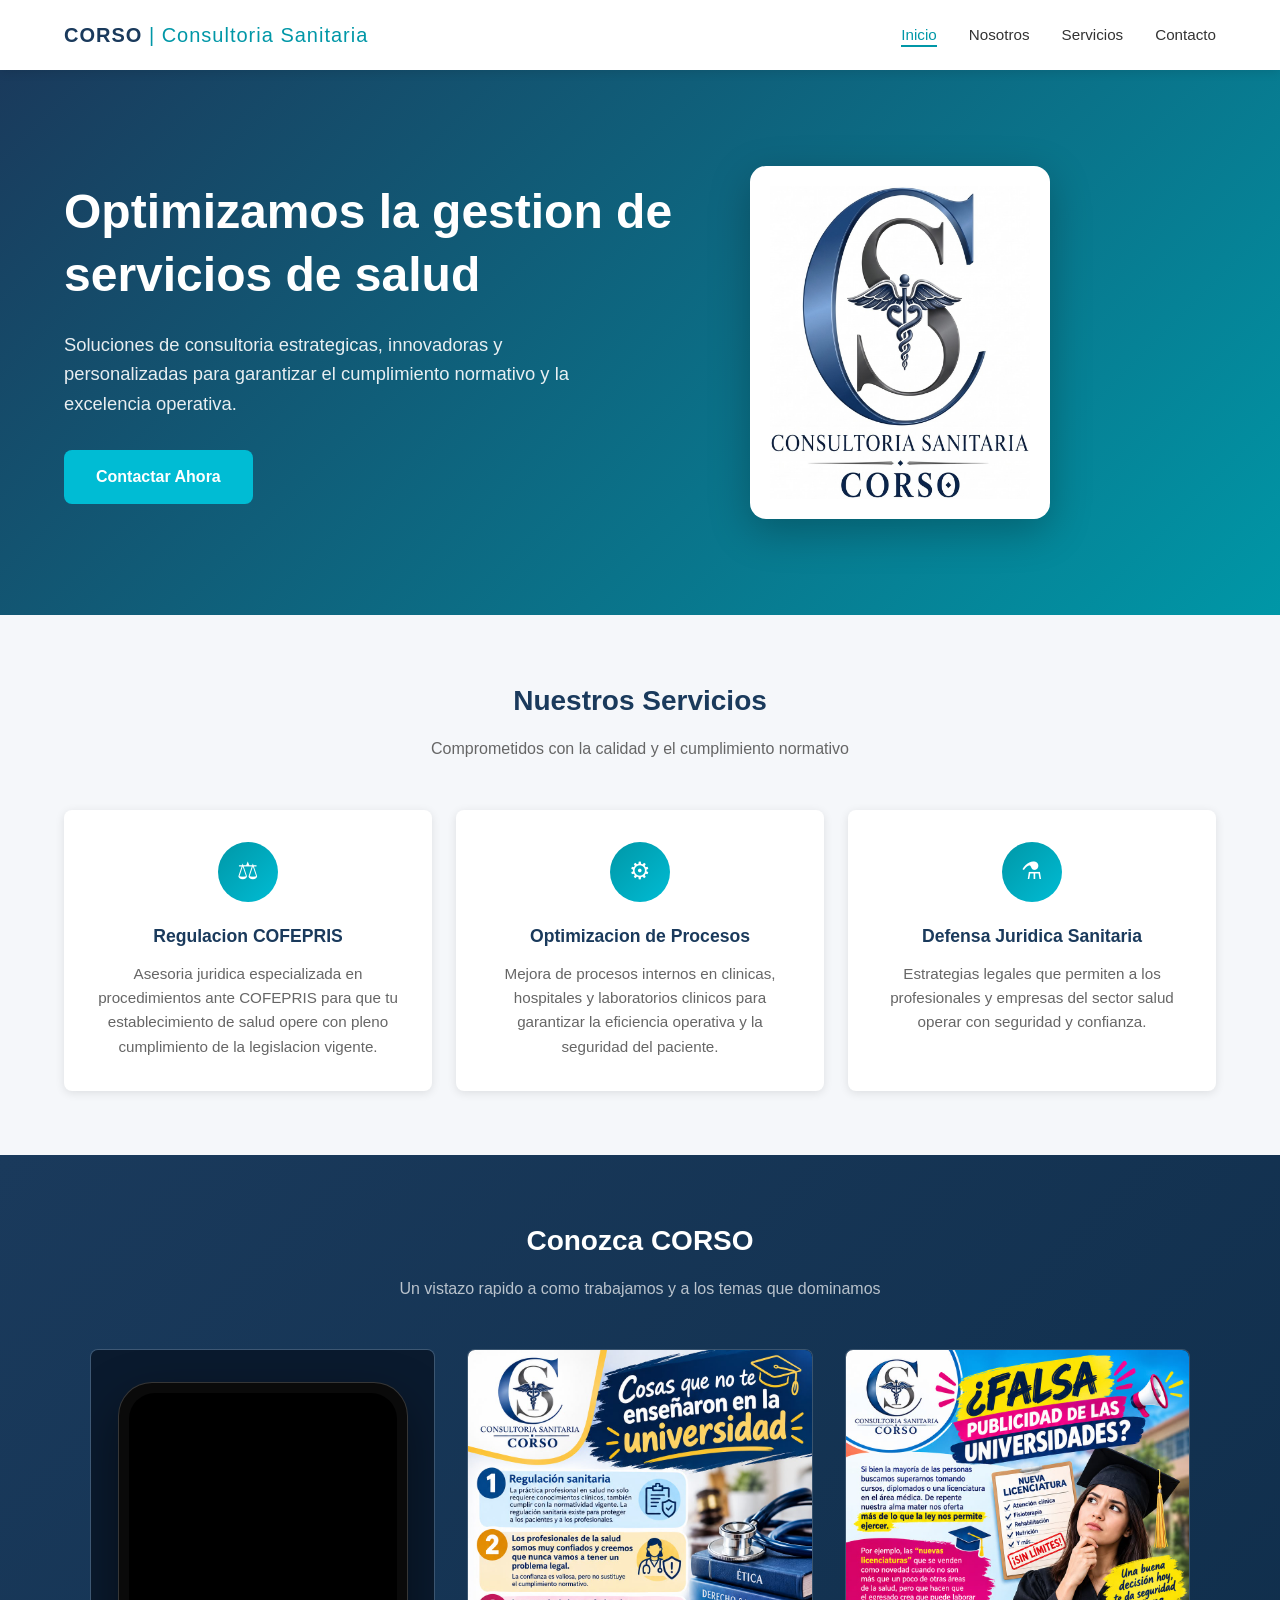
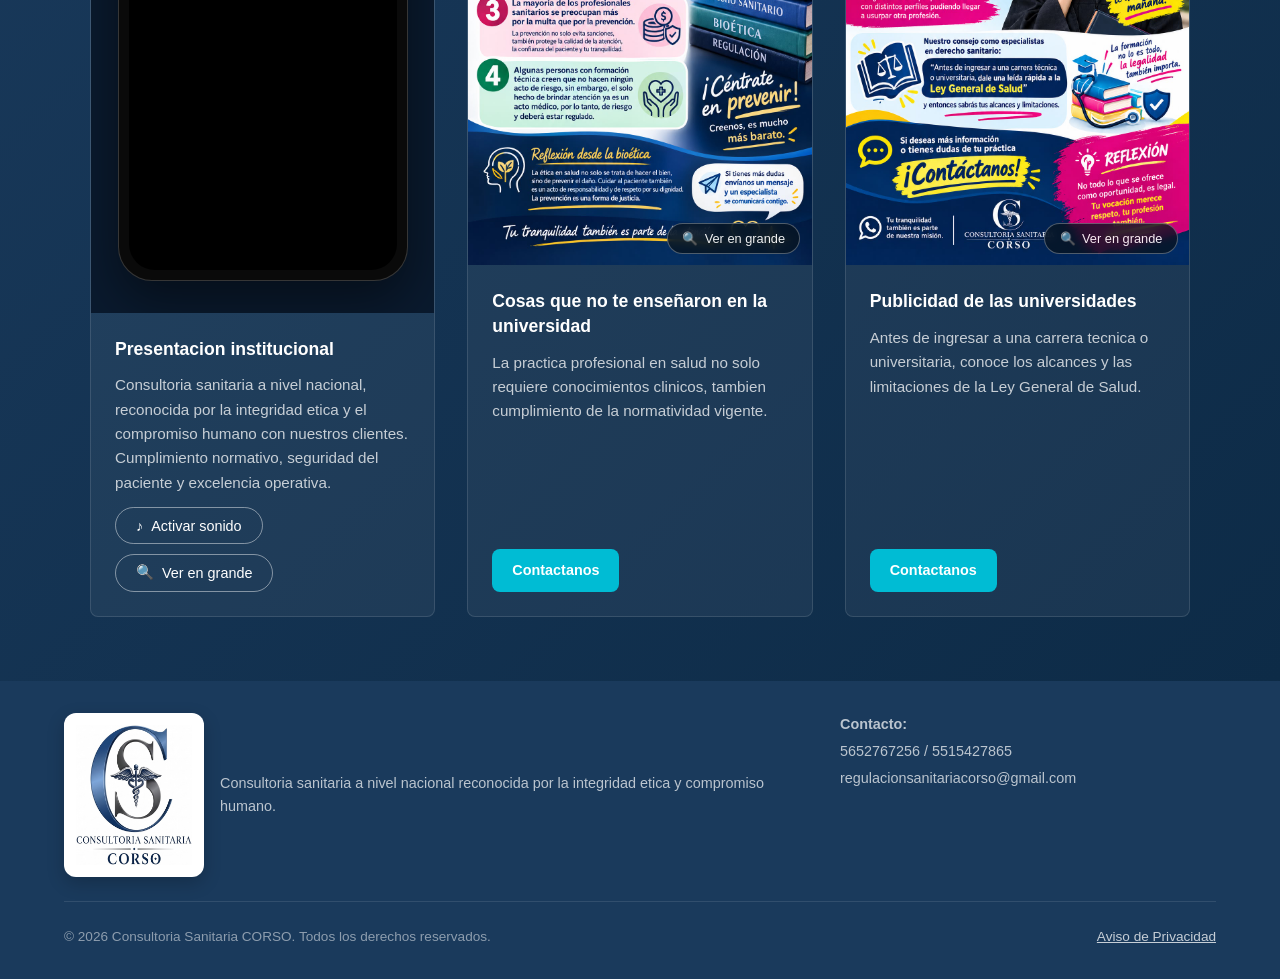
==== index.html @ 430d91f4 "Consultoria Sanitaria CORSO - sitio web estatico" ====
﻿<!DOCTYPE html>
<html lang="es">
<head>
  <meta charset="UTF-8">
  <meta name="viewport" content="width=device-width, initial-scale=1.0">
  <title>Consultoria Sanitaria CORSO</title>
  <link rel="stylesheet" href="css/styles.css">
  <link rel="stylesheet" href="css/lightbox.css">
  <link rel="icon" href="favicon.ico" type="image/x-icon">
  <link rel="apple-touch-icon" href="img/favicon-512.png">
</head>
<body>

  <header class="header">
    <nav class="nav">
      <a href="index.html" class="logo">CORSO <span>| Consultoria Sanitaria</span></a>
      <ul class="nav-links">
        <li><a href="index.html" class="active">Inicio</a></li>
        <li><a href="nosotros.html">Nosotros</a></li>
        <li><a href="servicios.html">Servicios</a></li>
        <li><a href="contacto.html">Contacto</a></li>
      </ul>
      <button class="hamburger" aria-label="Menu">
        <span></span>
        <span></span>
        <span></span>
      </button>
    </nav>
    <div class="mobile-menu">
      <a href="index.html">Inicio</a>
      <a href="nosotros.html">Nosotros</a>
      <a href="servicios.html">Servicios</a>
      <a href="contacto.html">Contacto</a>
    </div>
  </header>

  <section class="hero">
    <div class="container hero-inner">
      <div class="hero-content">
        <h1>Optimizamos la gestion de servicios de salud</h1>
        <p>Soluciones de consultoria estrategicas, innovadoras y personalizadas para garantizar el cumplimiento normativo y la excelencia operativa.</p>
        <a href="contacto.html" class="btn btn-primary">Contactar Ahora</a>
      </div>
      <div class="hero-brand">
        <div class="brand-plate">
          <img src="img/logo.jpg" alt="Consultoria Sanitaria CORSO" width="900" height="1084" fetchpriority="high">
        </div>
      </div>
    </div>
  </section>

  <section class="section">
    <div class="container">
      <div class="section-title">
        <h2>Nuestros Servicios</h2>
        <p>Comprometidos con la calidad y el cumplimiento normativo</p>
      </div>
      <div class="cards-grid">
        <div class="card">
          <div class="card-icon">&#9878;</div>
          <h3>Regulacion COFEPRIS</h3>
          <p>Asesoria juridica especializada en procedimientos ante COFEPRIS para que tu establecimiento de salud opere con pleno cumplimiento de la legislacion vigente.</p>
        </div>
        <div class="card">
          <div class="card-icon">&#9881;</div>
          <h3>Optimizacion de Procesos</h3>
          <p>Mejora de procesos internos en clinicas, hospitales y laboratorios clinicos para garantizar la eficiencia operativa y la seguridad del paciente.</p>
        </div>
        <div class="card">
          <div class="card-icon">&#9879;</div>
          <h3>Defensa Juridica Sanitaria</h3>
          <p>Estrategias legales que permiten a los profesionales y empresas del sector salud operar con seguridad y confianza.</p>
        </div>
      </div>
    </div>
  </section>

  <section class="section video-section" id="conozca-corso">
    <div class="container">
      <div class="section-title">
        <h2>Conozca CORSO</h2>
        <p>Un vistazo rapido a como trabajamos y a los temas que dominamos</p>
      </div>

      <div class="conozca-grid">

        <article class="conozca-card">
          <div class="media media-video">
            <div class="media-inner">
              <div class="video-frame">
                <video id="corsoVideo" src="vid/video_1.mp4" autoplay muted loop playsinline preload="metadata" aria-label="Video promocional de Consultoria Sanitaria CORSO"></video>
              </div>
            </div>
          </div>
          <div class="conozca-body">
            <h3>Presentacion institucional</h3>
            <p>Consultoria sanitaria a nivel nacional, reconocida por la integridad etica y el compromiso humano con nuestros clientes. Cumplimiento normativo, seguridad del paciente y excelencia operativa.</p>
            <div class="conozca-actions">
              <button type="button" class="video-toggle" id="soundToggle" aria-pressed="false">
                <span aria-hidden="true">&#9834;</span> Activar sonido
              </button>
              <button type="button" class="video-toggle" data-zoom="vid/video_1.mp4" data-zoom-type="video" data-zoom-title="Conozca CORSO" data-zoom-caption="Video promocional de Consultoria Sanitaria CORSO." aria-label="Ver el video en pantalla completa">
                <span aria-hidden="true">&#128269;</span> Ver en grande
              </button>
            </div>
          </div>
        </article>

        <article class="conozca-card">
          <div class="media">
            <img src="img/conocimientos.jpeg" alt="Infografia: Cosas que no te enseñaron en la universidad sobre regulacion sanitaria y bioetica" width="1024" height="1536" loading="lazy">
            <button type="button" class="media-zoom-btn" data-zoom="img/conocimientos.jpeg" data-zoom-title="Cosas que no te enseñaron en la universidad" data-zoom-caption="Regulacion sanitaria, bioetica y los limites reales de la atencion medica." aria-label="Ampliar la infografia: Cosas que no te enseñaron en la universidad">
              <span aria-hidden="true">&#128269;</span> Ver en grande
            </button>
          </div>
          <div class="conozca-body">
            <h3>Cosas que no te enseñaron en la universidad</h3>
            <p>La practica profesional en salud no solo requiere conocimientos clinicos, tambien cumplimiento de la normatividad vigente.</p>
            <a href="contacto.html" class="btn btn-primary btn-sm">Contactanos</a>
          </div>
        </article>

        <article class="conozca-card">
          <div class="media">
            <img src="img/cuestion.jpeg" alt="Infografia: Publicidad de las universidades y los alcances reales de las nuevas licenciaturas" width="1024" height="1536" loading="lazy">
            <button type="button" class="media-zoom-btn" data-zoom="img/cuestion.jpeg" data-zoom-title="Publicidad de las universidades" data-zoom-caption="No todo lo que se ofrece como oportunidad es legal. Conoce los alcances y las limitaciones de las nuevas licenciaturas." aria-label="Ampliar la infografia: Publicidad de las universidades">
              <span aria-hidden="true">&#128269;</span> Ver en grande
            </button>
          </div>
          <div class="conozca-body">
            <h3>Publicidad de las universidades</h3>
            <p>Antes de ingresar a una carrera tecnica o universitaria, conoce los alcances y las limitaciones de la Ley General de Salud.</p>
            <a href="contacto.html" class="btn btn-primary btn-sm">Contactanos</a>
          </div>
        </article>

      </div>
    </div>
  </section>

  <footer class="footer">
    <div class="container">
      <div class="footer-content">
        <div class="footer-brand">
          <div class="brand-plate brand-plate-sm">
            <img src="img/logo.jpg" alt="Consultoria Sanitaria CORSO" width="900" height="1084" loading="lazy">
          </div>
          <p>Consultoria sanitaria a nivel nacional reconocida por la integridad etica y compromiso humano.</p>
        </div>
        <div class="footer-contact">
          <p><strong>Contacto:</strong></p>
          <p>5652767256 / 5515427865</p>
          <p>regulacionsanitariacorso@gmail.com</p>
        </div>
      </div>
      <div class="footer-bottom">
        <p>&copy; 2026 Consultoria Sanitaria CORSO. Todos los derechos reservados.</p>
        <p><a href="privacidad.html">Aviso de Privacidad</a></p>
      </div>
    </div>
  </footer>

  <script src="javascript/script.js"></script>
  <script src="javascript/lightbox.js"></script>
</body>
</html>
---- css/styles.css ----
﻿/* ============================================
   CONSULTORIA SANITARIA CORSO - Estilos Globales
   Mobile First | CSS Nativo
   ============================================ */

:root {
  --primary: #1a3a5c;
  --secondary: #0097a7;
  --accent: #00bcd4;
  --bg: #f5f7fa;
  --white: #ffffff;
  --text: #333333;
  --text-light: #666666;
  --gray-light: #e0e0e0;
  --gray: #999999;
  --shadow: 0 2px 10px rgba(0, 0, 0, 0.1);
  --shadow-hover: 0 4px 20px rgba(0, 0, 0, 0.15);
  --radius: 8px;
  --transition: all 0.3s ease;
  --max-width: 1200px;
  --header-height: 70px;
}

*, *::before, *::after {
  margin: 0;
  padding: 0;
  box-sizing: border-box;
}

html {
  scroll-behavior: smooth;
  font-size: 16px;
}

body {
  font-family: 'Segoe UI', Tahoma, Geneva, Verdana, sans-serif;
  color: var(--text);
  background-color: var(--bg);
  line-height: 1.6;
  padding-top: var(--header-height);
}

img {
  max-width: 100%;
  height: auto;
  display: block;
}

a {
  text-decoration: none;
  color: inherit;
  transition: var(--transition);
}

ul { list-style: none; }

.container {
  width: 90%;
  max-width: var(--max-width);
  margin: 0 auto;
}

/* Header */
.header {
  position: fixed;
  top: 0;
  left: 0;
  width: 100%;
  height: var(--header-height);
  background: var(--white);
  box-shadow: var(--shadow);
  z-index: 1000;
  transition: var(--transition);
}

.header.scrolled {
  box-shadow: 0 2px 20px rgba(0, 0, 0, 0.15);
}

.nav {
  display: flex;
  align-items: center;
  justify-content: space-between;
  height: 100%;
  width: 90%;
  max-width: var(--max-width);
  margin: 0 auto;
}

.logo {
  font-size: 1.25rem;
  font-weight: 700;
  color: var(--primary);
  letter-spacing: 1px;
}

.logo span {
  color: var(--secondary);
  font-weight: 400;
}

.nav-links {
  display: none;
  gap: 2rem;
}

.nav-links a {
  font-size: 0.95rem;
  font-weight: 500;
  color: var(--text);
  position: relative;
  padding: 0.25rem 0;
}

.nav-links a::after {
  content: '';
  position: absolute;
  bottom: 0;
  left: 0;
  width: 0;
  height: 2px;
  background: var(--secondary);
  transition: var(--transition);
}

.nav-links a:hover::after,
.nav-links a.active::after {
  width: 100%;
}

.nav-links a:hover,
.nav-links a.active {
  color: var(--secondary);
}

/* Hamburguesa */
.hamburger {
  display: flex;
  flex-direction: column;
  gap: 5px;
  cursor: pointer;
  background: none;
  border: none;
  padding: 5px;
  z-index: 1001;
}

.hamburger span {
  display: block;
  width: 25px;
  height: 3px;
  background: var(--primary);
  border-radius: 2px;
  transition: var(--transition);
}

.hamburger.active span:nth-child(1) {
  transform: rotate(45deg) translate(5px, 6px);
}

.hamburger.active span:nth-child(2) {
  opacity: 0;
}

.hamburger.active span:nth-child(3) {
  transform: rotate(-45deg) translate(5px, -6px);
}

/* Menu movil */
.mobile-menu {
  position: fixed;
  top: var(--header-height);
  left: 0;
  width: 100%;
  height: calc(100vh - var(--header-height));
  background: var(--white);
  display: flex;
  flex-direction: column;
  align-items: center;
  justify-content: center;
  gap: 2rem;
  transform: translateX(-100%);
  transition: var(--transition);
  z-index: 999;
}

.mobile-menu.active {
  transform: translateX(0);
}

.mobile-menu a {
  font-size: 1.25rem;
  font-weight: 500;
  color: var(--text);
}

.mobile-menu a:hover {
  color: var(--secondary);
}

/* Hero */
.hero {
  background: linear-gradient(135deg, var(--primary) 0%, var(--secondary) 100%);
  color: var(--white);
  padding: 4rem 0;
  text-align: center;
}

.hero h1 {
  font-size: 1.75rem;
  line-height: 1.3;
  margin-bottom: 1.5rem;
  font-weight: 700;
}

.hero p {
  font-size: 1rem;
  margin-bottom: 2rem;
  opacity: 0.9;
  max-width: 600px;
  margin-left: auto;
  margin-right: auto;
}

/* Hero 2 columnas + logo */
.hero-inner {
  display: grid;
  grid-template-columns: 1fr;
  gap: 2.5rem;
  align-items: center;
}

.hero-content {
  text-align: center;
}

.hero-content p {
  max-width: 620px;
}

.hero-brand {
  display: flex;
  justify-content: center;
}

/* Placa de marca: el logo es JPG con fondo blanco, se monta sobre una placa */
.brand-plate {
  width: 100%;
  max-width: 260px;
  background: var(--white);
  border-radius: 16px;
  padding: 1.25rem;
  box-shadow: 0 12px 40px rgba(0, 0, 0, 0.25);
}

.brand-plate img {
  width: 100%;
  height: auto;
  display: block;
}

.brand-plate-sm {
  max-width: 140px;
  padding: 0.75rem;
  border-radius: 12px;
  box-shadow: 0 6px 18px rgba(0, 0, 0, 0.2);
}

.btn {
  display: inline-block;
  padding: 0.875rem 2rem;
  border-radius: var(--radius);
  font-weight: 600;
  font-size: 1rem;
  cursor: pointer;
  transition: var(--transition);
  border: none;
}

.btn-primary {
  background: var(--accent);
  color: var(--white);
}

.btn-primary:hover {
  background: #00a5bb;
  transform: translateY(-2px);
  box-shadow: var(--shadow-hover);
}

.btn-secondary {
  background: transparent;
  color: var(--white);
  border: 2px solid var(--white);
}

.btn-secondary:hover {
  background: var(--white);
  color: var(--primary);
}

.btn-outline {
  background: transparent;
  color: var(--primary);
  border: 2px solid var(--primary);
}

.btn-outline:hover {
  background: var(--primary);
  color: var(--white);
}

/* Secciones */
.section {
  padding: 4rem 0;
}

.section-title {
  text-align: center;
  margin-bottom: 3rem;
}

.section-title h2 {
  font-size: 1.75rem;
  color: var(--primary);
  margin-bottom: 0.75rem;
}

.section-title p {
  color: var(--text-light);
  font-size: 1rem;
}

/* Cards */
.cards-grid {
  display: grid;
  grid-template-columns: 1fr;
  gap: 1.5rem;
}

.card {
  background: var(--white);
  border-radius: var(--radius);
  box-shadow: var(--shadow);
  padding: 2rem;
  text-align: center;
  transition: var(--transition);
}

.card:hover {
  transform: translateY(-5px);
  box-shadow: var(--shadow-hover);
}

.card-icon {
  width: 60px;
  height: 60px;
  background: linear-gradient(135deg, var(--secondary), var(--accent));
  border-radius: 50%;
  display: flex;
  align-items: center;
  justify-content: center;
  margin: 0 auto 1.25rem;
  font-size: 1.5rem;
  color: var(--white);
}

.card h3 {
  font-size: 1.1rem;
  color: var(--primary);
  margin-bottom: 0.75rem;
}

.card p {
  color: var(--text-light);
  font-size: 0.95rem;
  line-height: 1.6;
}

/* Conozca CORSO: video + infografias */
.conozca-grid {
  display: grid;
  grid-template-columns: 1fr;
  gap: 2rem;
  max-width: 1100px;
  margin: 0 auto;
}

.conozca-card {
  background: rgba(255, 255, 255, 0.05);
  border: 1px solid rgba(255, 255, 255, 0.12);
  border-radius: var(--radius);
  overflow: hidden;
  display: flex;
  flex-direction: column;
  transition: var(--transition);
}

.conozca-card:hover {
  transform: translateY(-5px);
  border-color: rgba(255, 255, 255, 0.3);
  box-shadow: 0 20px 45px rgba(0, 0, 0, 0.35);
}

/* Medio (imagen o video) */
.media {
  position: relative;
  background: #0a1a2e;
  overflow: hidden;
}

.media img {
  display: block;
  width: 100%;
  height: auto;
  aspect-ratio: 2 / 3;
  object-fit: cover;
  object-position: top center;
}

.media-video {
  display: flex;
  justify-content: center;
  padding: 2rem 1rem;
}

.media-inner {
  position: relative;
  width: 100%;
  max-width: 290px;
}

/* Texto de la tarjeta */
.conozca-body {
  padding: 1.5rem;
  display: flex;
  flex-direction: column;
  align-items: flex-start;
  gap: 0.75rem;
  flex: 1;
}

.conozca-body h3 {
  color: var(--white);
  font-size: 1.1rem;
  line-height: 1.4;
}

.conozca-body p {
  color: rgba(255, 255, 255, 0.75);
  font-size: 0.95rem;
  line-height: 1.6;
  flex: 1;
}

.conozca-actions {
  display: flex;
  flex-wrap: wrap;
  gap: 0.6rem;
}

.btn-sm {
  padding: 0.625rem 1.25rem;
  font-size: 0.9rem;
}

/* Video / Conozca CORSO */
.video-section {
  background: linear-gradient(135deg, var(--primary) 0%, #0d2b47 100%);
  color: var(--white);
}

.video-section .section-title h2 {
  color: var(--white);
}

.video-section .section-title p {
  color: rgba(255, 255, 255, 0.7);
}

.video-frame {
  width: 100%;
  max-width: 290px;
  background: #0a0a0a;
  border-radius: 34px;
  padding: 10px;
  border: 1px solid rgba(255, 255, 255, 0.18);
  box-shadow: 0 20px 50px rgba(0, 0, 0, 0.45);
}

.video-frame video {
  display: block;
  width: 100%;
  height: auto;
  aspect-ratio: 9 / 16;
  object-fit: cover;
  border-radius: 26px;
  background: #000;
  cursor: pointer;
}

.video-toggle {
  display: inline-flex;
  align-items: center;
  gap: 0.5rem;
  background: transparent;
  border: 1px solid rgba(255, 255, 255, 0.45);
  color: var(--white);
  padding: 0.6rem 1.25rem;
  border-radius: 999px;
  font-family: inherit;
  font-size: 0.9rem;
  font-weight: 500;
  cursor: pointer;
  transition: var(--transition);
}

.video-toggle:hover {
  background: rgba(255, 255, 255, 0.12);
  border-color: var(--white);
}

.video-toggle:focus-visible {
  outline: 2px solid var(--accent);
  outline-offset: 3px;
}

/* Nosotros */
.mision-vision {
  display: grid;
  grid-template-columns: 1fr;
  gap: 1.5rem;
  margin-bottom: 3rem;
}

.mv-card {
  background: var(--white);
  border-radius: var(--radius);
  box-shadow: var(--shadow);
  padding: 2rem;
  border-left: 4px solid var(--secondary);
}

.mv-card h3 {
  color: var(--secondary);
  font-size: 1.2rem;
  margin-bottom: 1rem;
}

.mv-card p {
  color: var(--text-light);
  line-height: 1.7;
}

.objetivo-general {
  background: var(--white);
  border-radius: var(--radius);
  box-shadow: var(--shadow);
  padding: 2rem;
  text-align: center;
  margin-bottom: 3rem;
}

.objetivo-general h3 {
  color: var(--primary);
  font-size: 1.2rem;
  margin-bottom: 0.75rem;
}

.objetivo-general p {
  color: var(--text-light);
  font-size: 1rem;
}

.fundadoras {
  display: grid;
  grid-template-columns: 1fr;
  gap: 2rem;
}

.fundadora-card {
  background: var(--white);
  border-radius: var(--radius);
  box-shadow: var(--shadow);
  padding: 2rem;
  display: flex;
  flex-direction: column;
  gap: 1.5rem;
}

.fundadora-foto {
  width: 100%;
  max-width: 200px;
  height: auto;
  aspect-ratio: 3 / 4;
  object-fit: cover;
  object-position: center top;
  border-radius: 12px;
  box-shadow: var(--shadow);
  background: var(--gray-light);
  margin: 0 auto;
  flex-shrink: 0;
}

.fundadora-info h3 {
  color: var(--primary);
  font-size: 1.15rem;
  margin-bottom: 0.25rem;
}

.fundadora-info .especialidad {
  color: var(--secondary);
  font-weight: 600;
  font-size: 0.95rem;
  margin-bottom: 0.75rem;
}

.fundadora-info p {
  color: var(--text-light);
  font-size: 0.95rem;
  line-height: 1.7;
}

/* Servicios */
.servicios-grid {
  display: grid;
  grid-template-columns: 1fr;
  gap: 1.5rem;
}

.servicio-card {
  background: var(--white);
  border-radius: var(--radius);
  box-shadow: var(--shadow);
  padding: 2rem;
  transition: var(--transition);
}

.servicio-card:hover {
  transform: translateY(-5px);
  box-shadow: var(--shadow-hover);
}

.servicio-numero {
  display: inline-block;
  width: 40px;
  height: 40px;
  background: var(--secondary);
  color: var(--white);
  border-radius: 50%;
  text-align: center;
  line-height: 40px;
  font-weight: 700;
  font-size: 1.1rem;
  margin-bottom: 1rem;
}

.servicio-card h3 {
  color: var(--primary);
  font-size: 1.15rem;
  margin-bottom: 0.75rem;
}

.servicio-card p {
  color: var(--text-light);
  line-height: 1.7;
}

/* Contacto */
.contacto-grid {
  display: grid;
  grid-template-columns: 1fr;
  gap: 2rem;
}

.formulario {
  background: var(--white);
  border-radius: var(--radius);
  box-shadow: var(--shadow);
  padding: 2rem;
}

.formulario h3 {
  color: var(--primary);
  font-size: 1.25rem;
  margin-bottom: 1.5rem;
}

.form-group {
  margin-bottom: 1.25rem;
}

.form-group label {
  display: block;
  font-weight: 500;
  color: var(--text);
  margin-bottom: 0.5rem;
  font-size: 0.95rem;
}

.form-group input,
.form-group textarea {
  width: 100%;
  padding: 0.75rem 1rem;
  border: 1px solid var(--gray-light);
  border-radius: var(--radius);
  font-family: inherit;
  font-size: 1rem;
  color: var(--text);
  transition: var(--transition);
  background: var(--bg);
}

.form-group input:focus,
.form-group textarea:focus {
  outline: none;
  border-color: var(--secondary);
  box-shadow: 0 0 0 3px rgba(0, 151, 167, 0.1);
}

.form-group textarea {
  resize: vertical;
  min-height: 120px;
}

.form-group input.error,
.form-group textarea.error {
  border-color: #e53935;
}

/* Mensajes de error en linea */
.field-error {
  display: block;
  margin-top: 0.35rem;
  color: #e53935;
  font-size: 0.82rem;
}

.field-error:empty {
  display: none;
}

/* Aviso general del formulario */
.form-mensaje {
  margin-bottom: 1.25rem;
  padding: 0.9rem 1rem;
  border-radius: var(--radius);
  font-size: 0.92rem;
  line-height: 1.5;
}

.form-mensaje.error {
  background: #fdecec;
  border: 1px solid #f4c7c7;
  color: #a32020;
}

.form-mensaje.ok {
  background: #e8f6f2;
  border: 1px solid #bfe3d9;
  color: #14635a;
}

/* Nota del aviso de privacidad */
.form-nota {
  margin-top: 0.9rem;
  font-size: 0.8rem;
  color: var(--text-light);
}

.form-nota a {
  color: var(--secondary);
  text-decoration: underline;
}

/* Campo trampa anti-bot (invisible para las personas) */
.hidden-field {
  position: absolute;
  left: -9999px;
  width: 1px;
  height: 1px;
  overflow: hidden;
}

/* Pagina de agradecimiento */
.gracias-box {
  background: var(--white);
  border-radius: var(--radius);
  box-shadow: var(--shadow);
  padding: 2.5rem;
  max-width: 720px;
  margin: 0 auto;
  text-align: center;
}

.gracias-icono {
  width: 64px;
  height: 64px;
  margin: 0 auto 1.25rem;
  border-radius: 50%;
  background: #e8f6f2;
  color: #14635a;
  font-size: 2rem;
  display: flex;
  align-items: center;
  justify-content: center;
}

.gracias-box h3 {
  color: var(--primary);
  font-size: 1.4rem;
  margin-bottom: 0.75rem;
}

.gracias-box p {
  color: var(--text-light);
  line-height: 1.7;
  margin-bottom: 1rem;
}

.gracias-dato {
  background: var(--bg);
  border-radius: var(--radius);
  padding: 1rem 1.25rem;
  text-align: left;
}

.gracias-dato a {
  color: var(--secondary);
  font-weight: 600;
}

.gracias-acciones {
  display: flex;
  flex-wrap: wrap;
  gap: 0.75rem;
  justify-content: center;
  margin-top: 1.75rem;
}

/* Aviso de privacidad */
.aviso-legal {
  background: var(--white);
  border-radius: var(--radius);
  box-shadow: var(--shadow);
  padding: 2rem;
  max-width: 860px;
  margin: 0 auto;
}

.aviso-legal h3 {
  color: var(--primary);
  font-size: 1.1rem;
  margin: 1.75rem 0 0.5rem;
}

.aviso-legal h3:first-of-type {
  margin-top: 0;
}

.aviso-legal p,
.aviso-legal li {
  color: var(--text-light);
  font-size: 0.95rem;
  line-height: 1.75;
}

.aviso-legal ul,
.aviso-legal ol {
  padding-left: 1.25rem;
}

.aviso-legal ul { list-style: disc; }
.aviso-legal ol { list-style: decimal; }

.aviso-legal li {
  margin-bottom: 0.35rem;
}

.aviso-legal a {
  color: var(--secondary);
  text-decoration: underline;
}

.aviso-legal strong {
  color: var(--text);
}

.aviso-legal .aviso-fecha {
  font-size: 0.85rem;
  color: var(--gray);
  margin-bottom: 1.75rem;
  padding-bottom: 1.25rem;
  border-bottom: 1px solid var(--gray-light);
}

.datos-contacto {
  background: var(--white);
  border-radius: var(--radius);
  box-shadow: var(--shadow);
  padding: 2rem;
}

.datos-contacto h3 {
  color: var(--primary);
  font-size: 1.25rem;
  margin-bottom: 1.5rem;
}

.dato-item {
  display: flex;
  gap: 1rem;
  margin-bottom: 1.5rem;
  align-items: flex-start;
}

.dato-icono {
  width: 40px;
  height: 40px;
  background: linear-gradient(135deg, var(--secondary), var(--accent));
  border-radius: 50%;
  display: flex;
  align-items: center;
  justify-content: center;
  color: var(--white);
  font-size: 1rem;
  flex-shrink: 0;
}

.dato-texto h4 {
  color: var(--primary);
  font-size: 0.95rem;
  margin-bottom: 0.25rem;
}

.dato-texto p {
  color: var(--text-light);
  font-size: 0.9rem;
  line-height: 1.5;
}

/* Footer */
.footer {
  background: var(--primary);
  color: var(--white);
  padding: 2rem 0;
  text-align: center;
}

.footer-content {
  display: grid;
  grid-template-columns: 1fr;
  gap: 1.5rem;
  margin-bottom: 1.5rem;
}

.footer-brand .logo {
  color: var(--white);
  font-size: 1.15rem;
}

.footer-brand .logo span {
  color: var(--accent);
}

/* Logo y texto en una misma fila */
.footer-brand {
  display: flex;
  align-items: center;
  gap: 1rem;
}

.footer-brand p {
  color: rgba(255, 255, 255, 0.7);
  font-size: 0.9rem;
  margin-top: 0;
  text-align: left;
}

.footer-brand .brand-plate {
  margin: 0;
  flex-shrink: 0;
  max-width: 100px;
}

.footer-contact p {
  color: rgba(255, 255, 255, 0.7);
  font-size: 0.9rem;
  margin-bottom: 0.25rem;
}

.footer-bottom {
  border-top: 1px solid rgba(255, 255, 255, 0.1);
  padding-top: 1.5rem;
  color: rgba(255, 255, 255, 0.5);
  font-size: 0.85rem;
  display: flex;
  flex-wrap: wrap;
  align-items: center;
  justify-content: space-between;
  gap: 0.5rem 1.5rem;
}

.footer-bottom a {
  color: rgba(255, 255, 255, 0.75);
  text-decoration: underline;
}

.footer-bottom a:hover {
  color: var(--accent);
}

/* TABLET */
@media (min-width: 768px) {
  .hero h1 { font-size: 2.5rem; }
  .hero p { font-size: 1.15rem; }
  .cards-grid { grid-template-columns: repeat(2, 1fr); }
  .mision-vision { grid-template-columns: repeat(2, 1fr); }
  .fundadora-card { flex-direction: row; align-items: center; gap: 2rem; }
  .fundadora-foto { margin: 0; }
  .servicios-grid { grid-template-columns: repeat(2, 1fr); }
  .contacto-grid { grid-template-columns: repeat(2, 1fr); }
  .footer-content { grid-template-columns: repeat(2, 1fr); text-align: left; }
  .footer-brand .brand-plate { max-width: 140px; }
  .conozca-card { flex-direction: row; }
  .conozca-card .media { width: 42%; flex-shrink: 0; align-self: flex-start; }
  .conozca-card .media-video { width: 42%; }
  .conozca-body { flex: 1; justify-content: center; padding: 2rem; }
}

/* DESKTOP */
@media (min-width: 1024px) {
  .nav-links { display: flex; }
  .hamburger { display: none; }
  .mobile-menu { display: none; }
  .hero { padding: 6rem 0; }
  .hero h1 { font-size: 3rem; }
  .cards-grid { grid-template-columns: repeat(3, 1fr); }
  .servicios-grid { grid-template-columns: repeat(2, 1fr); }
  .footer-content { grid-template-columns: 2fr 1fr; }
  .hero-inner { grid-template-columns: 1.15fr 0.85fr; gap: 3.5rem; }
  .hero-content { text-align: left; }
  .hero-content p { margin-left: 0; margin-right: 0; max-width: 560px; }
  .hero-brand { justify-content: flex-start; }
  .hero-brand .brand-plate { max-width: 300px; }
  .conozca-grid { grid-template-columns: repeat(3, 1fr); }
  .conozca-card { flex-direction: column; }
  .conozca-card .media,
  .conozca-card .media-video { width: 100%; }
  .conozca-body { padding: 1.5rem; }
}
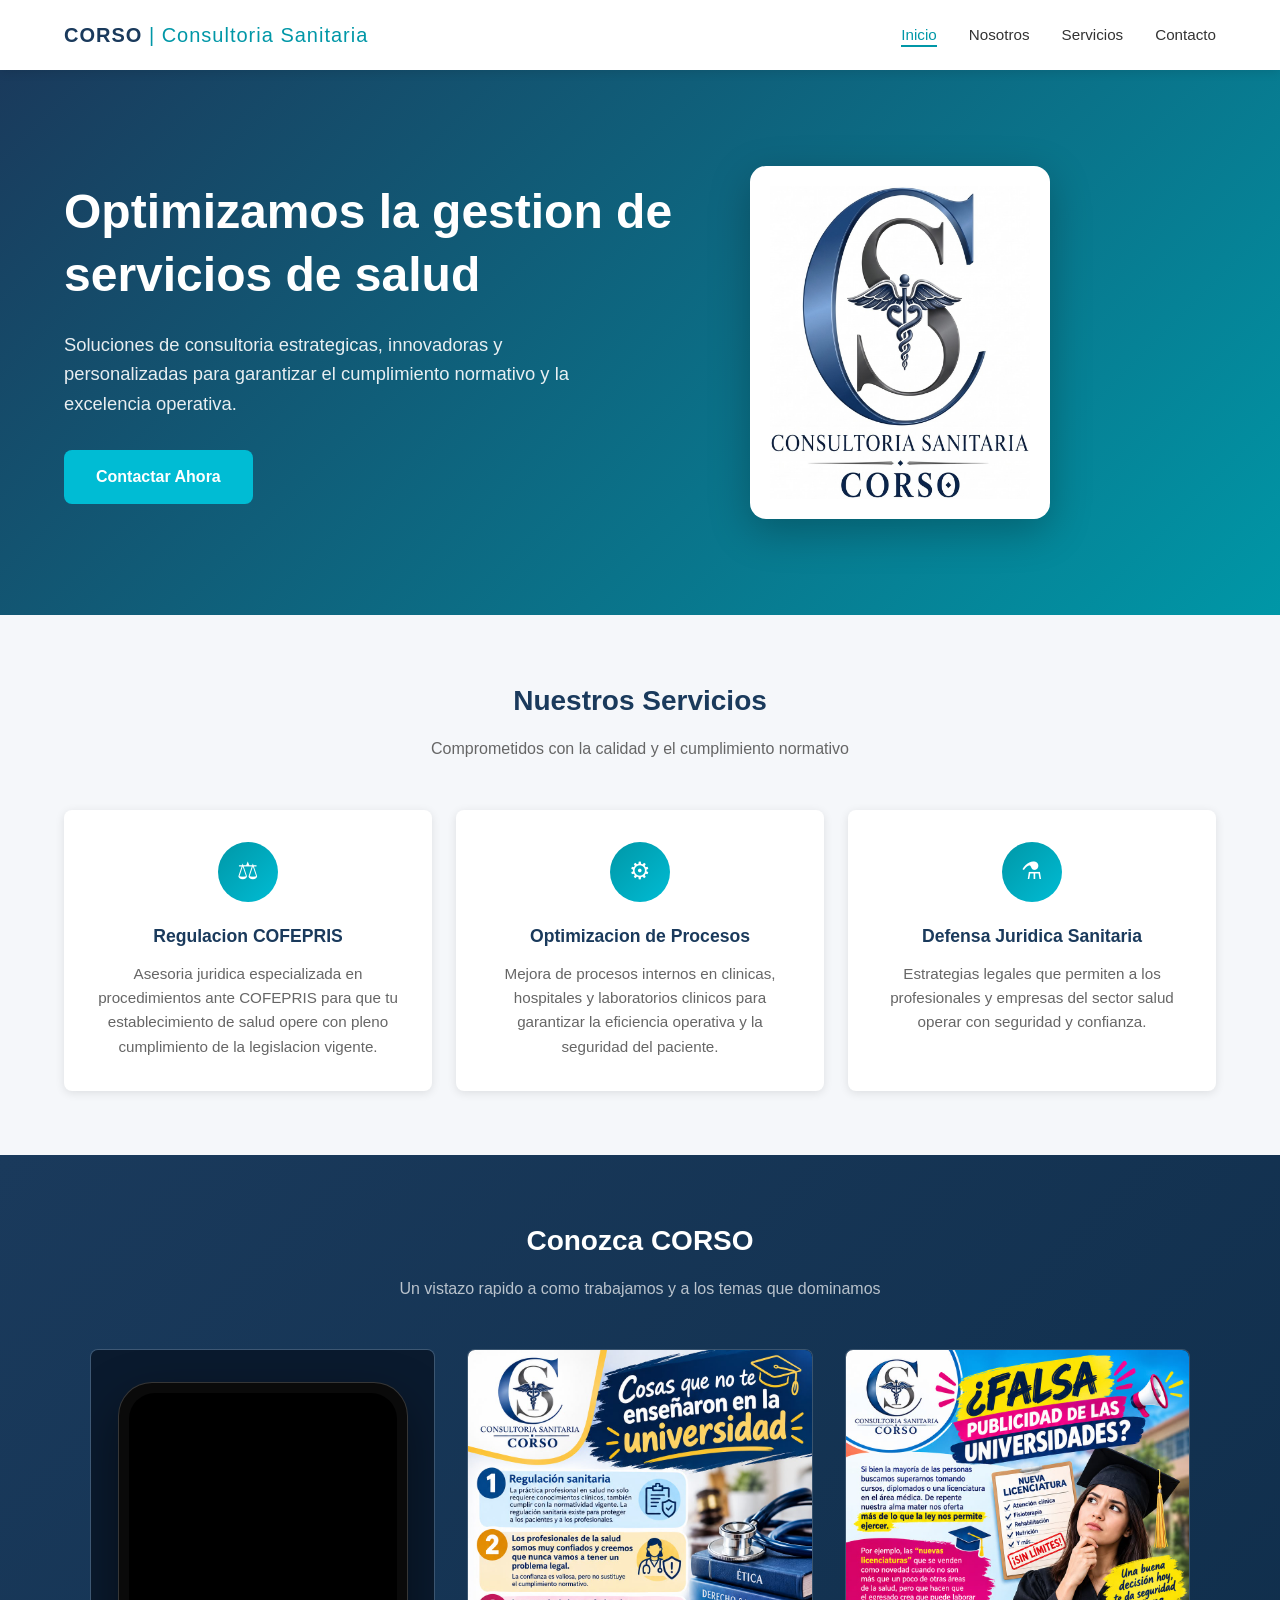
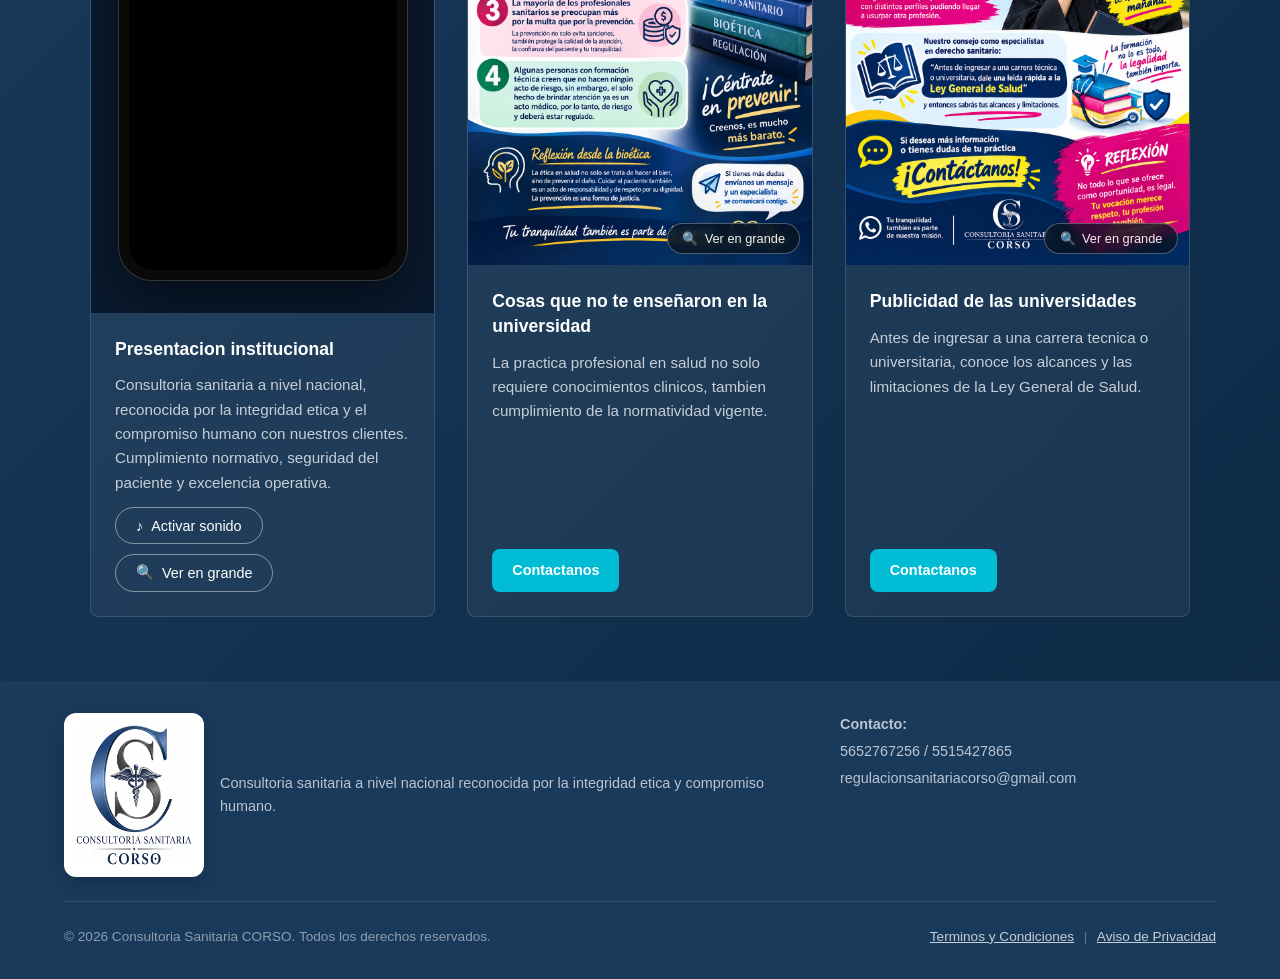
==== commit a32f770c: "Agrega Terminos y Condiciones, consentimiento en el formulario y enlaces legales" ====
--- a/index.html
+++ b/index.html
@@ -155,7 +155,11 @@
       </div>
       <div class="footer-bottom">
         <p>&copy; 2026 Consultoria Sanitaria CORSO. Todos los derechos reservados.</p>
-        <p><a href="privacidad.html">Aviso de Privacidad</a></p>
+        <p class="footer-legal">
+          <a href="terminos.html">Terminos y Condiciones</a>
+          <span aria-hidden="true">|</span>
+          <a href="privacidad.html">Aviso de Privacidad</a>
+        </p>
       </div>
     </div>
   </footer>
--- a/css/styles.css
+++ b/css/styles.css
@@ -773,6 +773,47 @@
   text-decoration: underline;
 }
 
+/* Casilla de consentimiento (Terminos y Aviso de Privacidad) */
+.form-check {
+  display: flex;
+  align-items: flex-start;
+  gap: 0.65rem;
+  margin-top: 1.25rem;
+}
+
+.form-check input[type="checkbox"] {
+  width: 1.05rem;
+  height: 1.05rem;
+  margin: 0.2rem 0 0;
+  flex-shrink: 0;
+  accent-color: var(--secondary);
+  cursor: pointer;
+}
+
+.form-check input[type="checkbox"]:focus {
+  outline: 2px solid var(--secondary);
+  outline-offset: 2px;
+}
+
+.form-check input[type="checkbox"].error {
+  outline: 2px solid #e53935;
+  outline-offset: 2px;
+}
+
+.form-group .form-check label {
+  font-weight: 400;
+  font-size: 0.85rem;
+  line-height: 1.6;
+  color: var(--text-light);
+  margin: 0;
+  cursor: pointer;
+}
+
+.form-check label a {
+  color: var(--secondary);
+  text-decoration: underline;
+}
+
 /* Campo trampa anti-bot (invisible para las personas) */
 .hidden-field {
   position: absolute;
@@ -894,6 +935,55 @@
   border-bottom: 1px solid var(--gray-light);
 }
 
+/* Tabla de contenidos de los Terminos y Condiciones */
+.legal-toc {
+  background: var(--bg);
+  border: 1px solid var(--gray-light);
+  border-radius: var(--radius);
+  padding: 1.25rem 1.5rem;
+  margin: 1.75rem 0 2rem;
+}
+
+.aviso-legal .legal-toc-titulo {
+  color: var(--primary);
+  font-size: 0.95rem;
+  margin: 0 0 0.75rem;
+  text-transform: uppercase;
+  letter-spacing: 0.06em;
+}
+
+.legal-toc ol {
+  padding-left: 1.25rem;
+  margin: 0;
+}
+
+.legal-toc li {
+  margin-bottom: 0.4rem;
+  break-inside: avoid;
+}
+
+.legal-toc a {
+  color: var(--secondary);
+  text-decoration: none;
+}
+
+.legal-toc a:hover {
+  text-decoration: underline;
+}
+
+/* Bloque de contacto al final del documento legal */
+.legal-contacto {
+  margin-top: 2.5rem;
+  padding: 1.25rem 1.5rem;
+  background: var(--bg);
+  border-left: 4px solid var(--secondary);
+  border-radius: var(--radius);
+}
+
+.aviso-legal .legal-contacto h3 {
+  margin-top: 0;
+}
+
 .datos-contacto {
   background: var(--white);
   border-radius: var(--radius);
@@ -1008,6 +1098,19 @@
 
 .footer-bottom a:hover {
   color: var(--accent);
+}
+
+/* Links legales agrupados en el pie de pagina */
+.footer-legal {
+  display: flex;
+  align-items: center;
+  flex-wrap: wrap;
+  gap: 0.6rem;
+  margin: 0;
+}
+
+.footer-legal span {
+  color: rgba(255, 255, 255, 0.3);
 }
 
 /* TABLET */
@@ -1026,6 +1129,7 @@
   .conozca-card .media { width: 42%; flex-shrink: 0; align-self: flex-start; }
   .conozca-card .media-video { width: 42%; }
   .conozca-body { flex: 1; justify-content: center; padding: 2rem; }
+  .legal-toc ol { columns: 2; column-gap: 2rem; }
 }
 
 /* DESKTOP */
